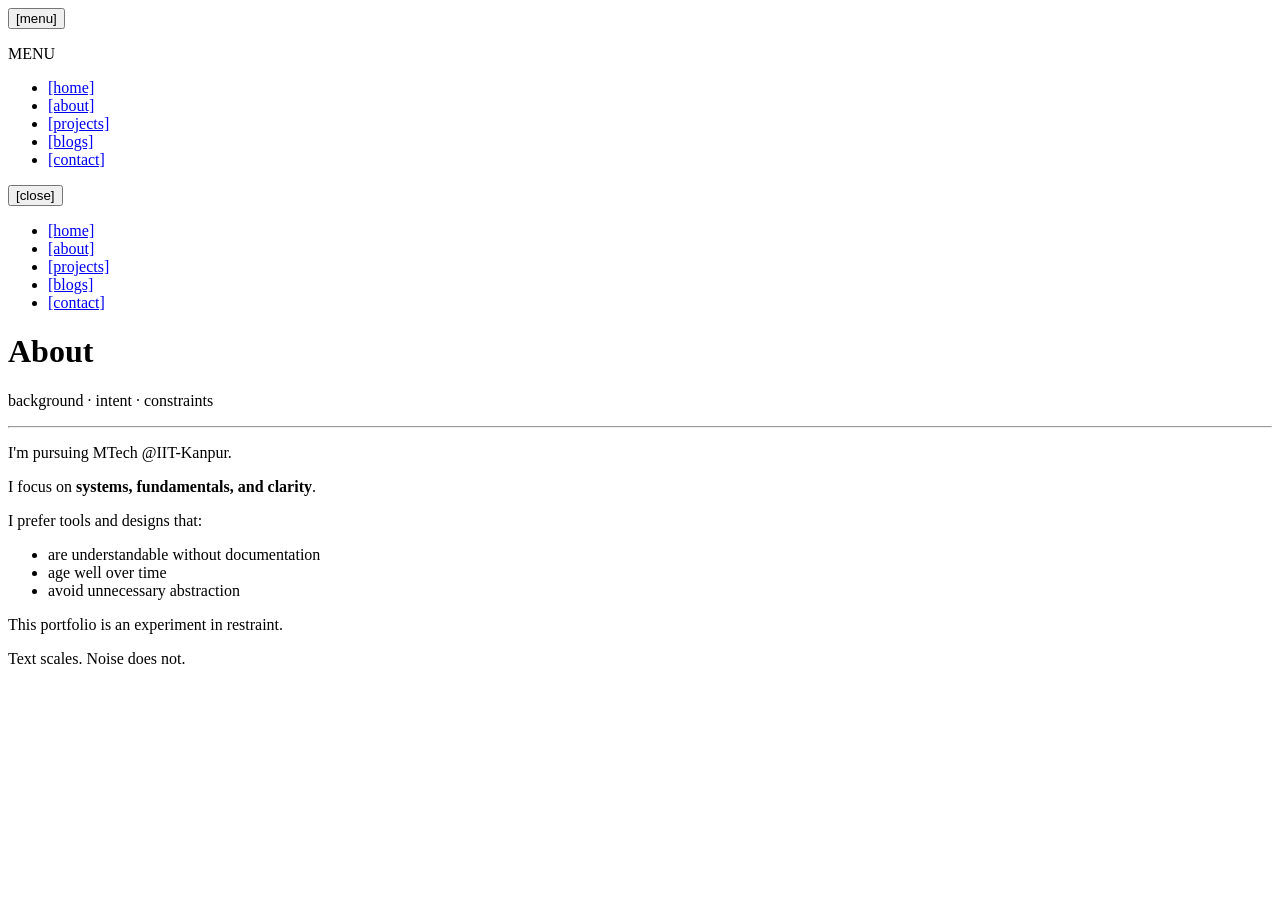
==== about.html @ cf7c75a8 "Add files via upload" ====
<!DOCTYPE html>
<html lang="en">
<head>
  <meta charset="utf-8" />
  <meta name="viewport" content="width=device-width, initial-scale=1" />
  <title>About — ALPHA</title>

  <!-- Font -->
  <link rel="preconnect" href="https://fonts.googleapis.com">
  <link rel="preconnect" href="https://fonts.gstatic.com" crossorigin>
  <link
    href="https://fonts.googleapis.com/css2?family=JetBrains+Mono:wght@400;500;600&display=swap"
    rel="stylesheet"
  />

  <!-- Styles -->
  <link rel="stylesheet" href="./styles/global.css" />
</head>

<body>
  <!-- MENU TOGGLE (mobile/tablet) -->
  <button class="menu-toggle" aria-label="Open menu">[menu]</button>

  <!-- MENU OVERLAY -->
  <div class="menu-overlay" aria-hidden="true">
    <div class="menu-panel">
      <p class="menu-title">MENU</p>

      <ul>
        <li><a href="./index.html">[home]</a></li>
        <li><a href="./about.html" class="active">[about]</a></li>
        <li><a href="./projects.html">[projects]</a></li>
        <li><a href="./blogs.html">[blogs]</a></li>
        <li><a href="./contact.html">[contact]</a></li>
      </ul>

      <button class="menu-close">[close]</button>
    </div>
  </div>

  <!-- PAGE -->
  <div class="layout">
    <!-- SIDEBAR -->
    <nav class="sidebar">
      <ul>
        <li><a href="./index.html">[home]</a></li>
        <li><a href="./about.html" class="active">[about]</a></li>
        <li><a href="./projects.html">[projects]</a></li>
        <li><a href="./blogs.html">[blogs]</a></li>
        <li><a href="./contact.html">[contact]</a></li>
      </ul>
    </nav>

    <!-- ASCII DIVIDER -->
    <div class="divider" aria-hidden="true"></div>

    <!-- CONTENT -->
    <main class="content">
      <h1>About</h1>

      <p class="muted">
        background · intent · constraints
      </p>

      <hr />

      <p>
        I'm pursuing MTech @IIT-Kanpur.
      </p>
      <p>I focus on
        <strong>systems, fundamentals, and clarity</strong>.
      </p>

      <p>
        I prefer tools and designs that:
      </p>

      <ul>
        <li>are understandable without documentation</li>
        <li>age well over time</li>
        <li>avoid unnecessary abstraction</li>
      </ul>

      <p>
        This portfolio is an experiment in restraint.
      </p>

      <p class="muted">
        Text scales. Noise does not.
      </p>
    </main>
  </div>

  <!-- SCRIPT -->
  <script src="./scripts/menu.js"></script>
</body>
</html>
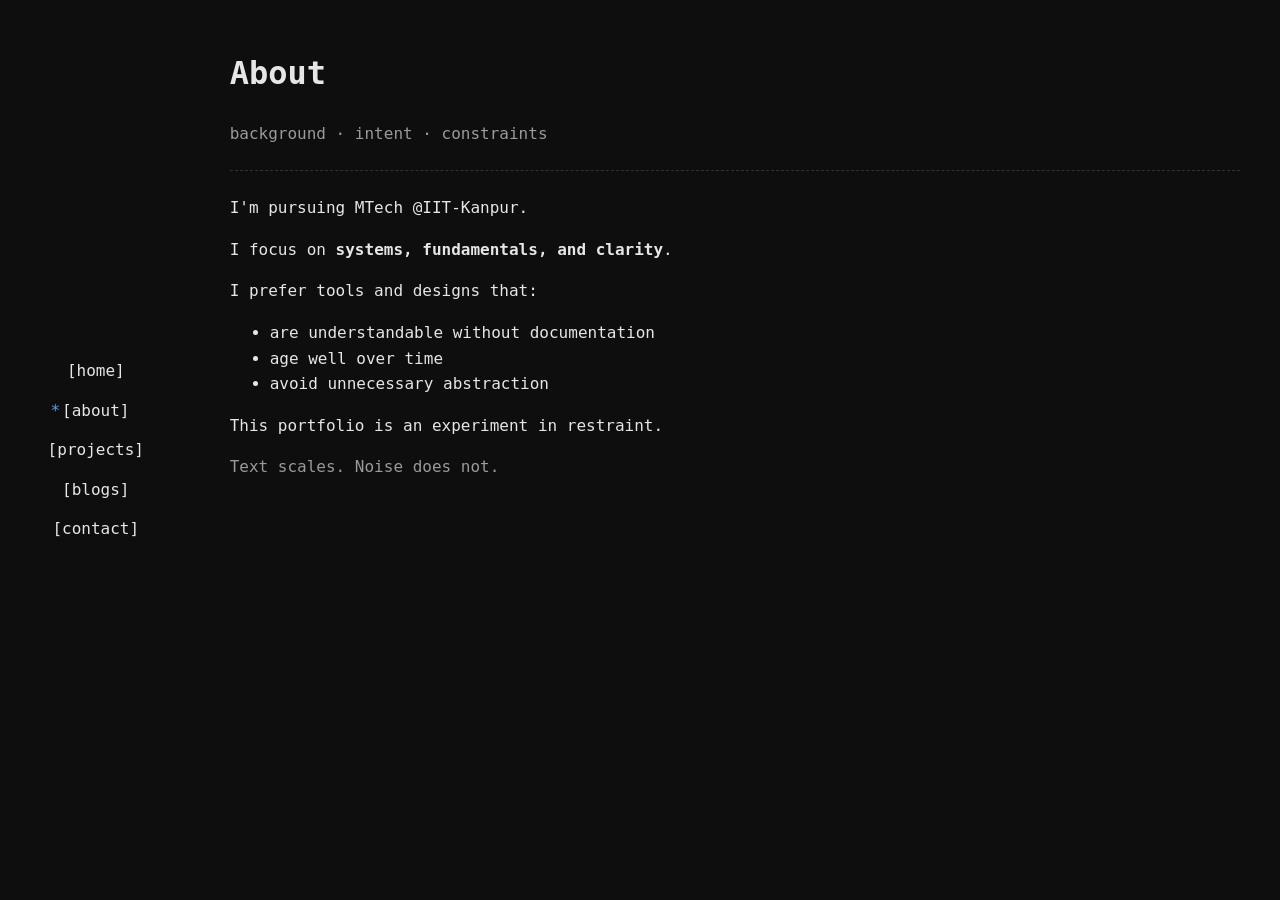
==== commit aca3ed94: "Update page title from 'ALPHA' to 'MB'" ====
--- a/about.html
+++ b/about.html
@@ -3,7 +3,7 @@
 <head>
   <meta charset="utf-8" />
   <meta name="viewport" content="width=device-width, initial-scale=1" />
-  <title>About — ALPHA</title>
+  <title>About — MB </title>
 
   <!-- Font -->
   <link rel="preconnect" href="https://fonts.googleapis.com">
--- a/styles/global.css
+++ b/styles/global.css
@@ -0,0 +1,240 @@
+/* =========================
+   RESET + BASE
+========================= */
+* {
+  box-sizing: border-box;
+}
+
+html,
+body {
+  margin: 0;
+  padding: 0;
+}
+
+body {
+  font-family: "JetBrains Mono", monospace;
+  background: #0e0e0e;
+  color: #e6e6e6;
+  line-height: 1.6;
+}
+
+/* =========================
+   VARIABLES
+========================= */
+:root {
+  --bg: #0e0e0e;
+  --fg: #e6e6e6;
+  --muted: #9a9a9a;
+  --accent: #4aa3ff;
+}
+
+/* =========================
+   LINKS
+========================= */
+a {
+  color: inherit;
+  text-decoration: none;
+}
+
+a:hover {
+  color: var(--accent);
+}
+
+/* =========================
+   LAYOUT
+========================= */
+.layout {
+  display: flex;
+  min-height: 100vh;
+}
+
+/* =========================
+   SIDEBAR
+========================= */
+.sidebar {
+  width: 180px;
+  padding: 32px 16px;
+  display: flex;
+  align-items: center;
+}
+
+.sidebar ul {
+  list-style: none;
+  padding: 0;
+  margin: 0;
+  width: 100%;
+}
+
+.sidebar li {
+  margin: 14px 0;
+  text-align: center;
+}
+
+.sidebar a {
+  display: inline-block;
+  position: relative;
+  padding-left: 1.2ch; /* reserve space for star */
+}
+
+/* STAR INDICATOR (NO SHIFT) */
+.sidebar a.active::before {
+  content: "*";
+  position: absolute;
+  left: 0;
+  color: var(--accent);
+}
+
+/* =========================
+   DIVIDER (ASCII STYLE)
+========================= */
+.divider {
+  width: 1ch;
+  position: relative;
+}
+
+/* .divider::before {
+  content: "|\A|\A|\A|\A|\A|\A|\A|\A|\A|\A|\A|\A|\A|\A|\A|\A|\A|\A|\A|";
+  white-space: pre;
+  display: block;
+  color: var(--muted);
+  text-align: center;
+} */
+
+/* =========================
+   CONTENT
+========================= */
+.content {
+  flex: 1;
+  padding: 48px 40px;
+}
+
+h1 {
+  margin-top: 0;
+  font-size: 2rem;
+}
+
+.muted {
+  color: var(--muted);
+}
+
+hr {
+  border: none;
+  border-top: 1px dashed #333;
+  margin: 24px 0;
+}
+
+#mb1557 {
+    font-size: large;
+  color: var(--accent);
+  font-weight: bold;
+}
+
+/* =========================
+   CONTACT LIST
+========================= */
+.contact-list {
+  list-style: none;
+  padding: 0;
+}
+
+.contact-list li {
+  display: flex;
+  gap: 1ch;
+  margin: 10px 0;
+}
+
+.contact-list span {
+  color: var(--muted);
+  min-width: 10ch;
+}
+
+/* =========================
+   MENU TOGGLE (MOBILE)
+========================= */
+.menu-toggle {
+  display: none;
+  position: fixed;
+  top: 16px;
+  left: 16px;
+  background: none;
+  border: none;
+  color: var(--fg);
+  font-family: inherit;
+  font-size: 1rem;
+  cursor: pointer;
+  z-index: 1001;
+}
+
+/* =========================
+   MENU OVERLAY
+========================= */
+.menu-overlay {
+  position: fixed;
+  inset: 0;
+  background: rgba(0, 0, 0, 0.95);
+  display: none;
+  z-index: 1000;
+}
+
+.menu-overlay.active {
+  display: flex;
+}
+
+.menu-panel {
+  margin: auto;
+  text-align: center;
+}
+
+.menu-title {
+  margin-bottom: 16px;
+  color: var(--muted);
+}
+
+.menu-panel ul {
+  list-style: none;
+  padding: 0;
+}
+
+.menu-panel li {
+  margin: 14px 0;
+}
+
+.menu-panel a {
+  position: relative;
+  padding-left: 1.2ch;
+}
+
+/* ACTIVE STAR IN OVERLAY */
+.menu-panel a.active::before {
+  content: "*";
+  position: absolute;
+  left: 0;
+  color: var(--accent);
+}
+
+.menu-close {
+  margin-top: 24px;
+  background: none;
+  border: none;
+  color: var(--fg);
+  font-family: inherit;
+  cursor: pointer;
+}
+
+/* =========================
+   RESPONSIVE
+========================= */
+@media (max-width: 900px) {
+  .sidebar,
+  .divider {
+    display: none;
+  }
+
+  .menu-toggle {
+    display: block;
+  }
+
+  .content {
+    padding: 80px 24px;
+  }
+}
